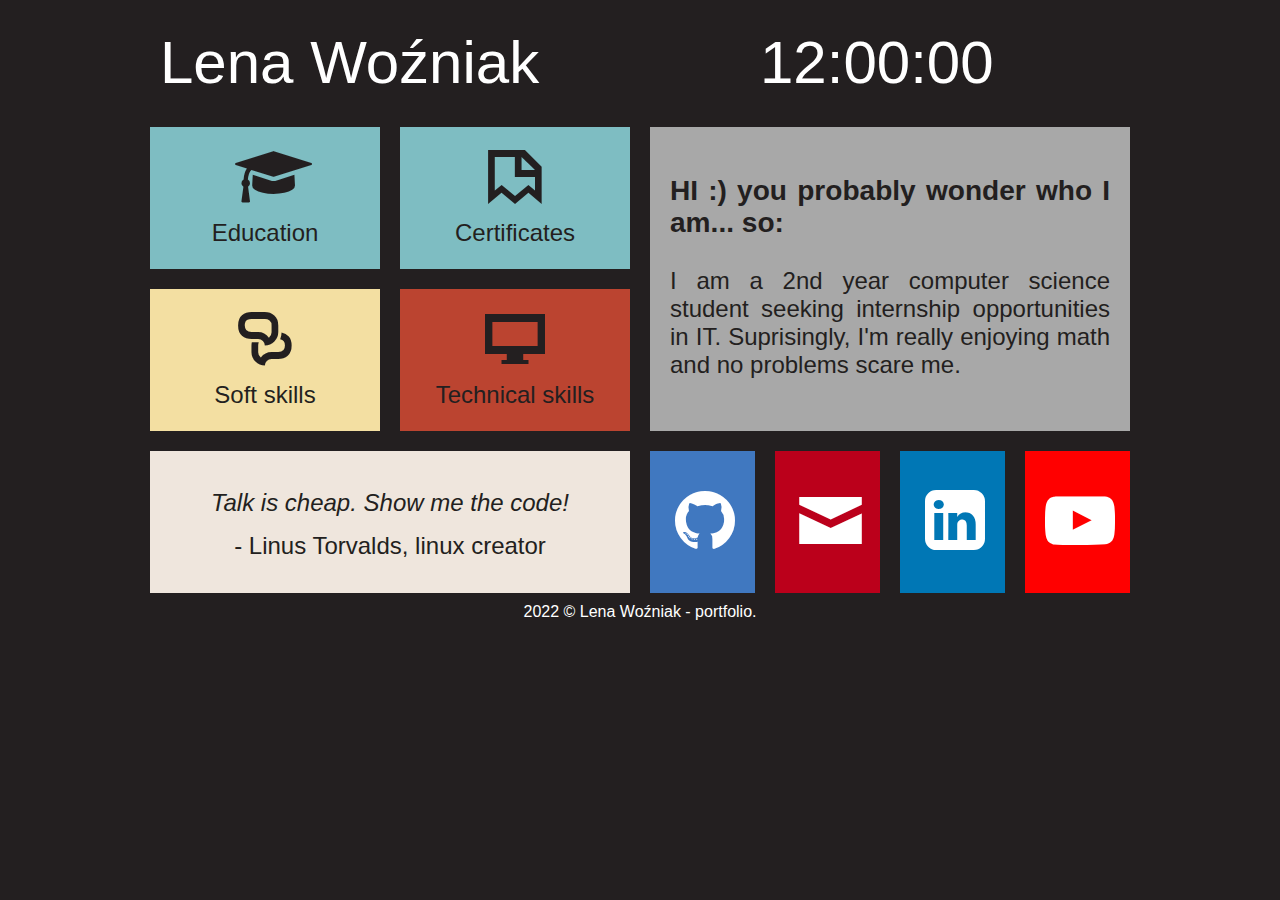
==== index.html @ 25fcc64d "first commit" ====
<!DOCTYPE html>
<html lang="en">
<head>
    <meta charset="UTF-8"/>
    <meta name="description" content="My interactiv CV"/>
    <meta name="keywords" content="CV, Curriculum Vitae, programmer, looking for job, programista, programistka, szukam pracy"/>
    <meta name="viewport" content="width=device-width, initial-scale=1.0"/>
    <meta name="author" content="Lena Woźniak"/>
    <meta http-equiv="X-UA-Compatible" content="IE=edge"/>

    <title>CV Lena Woźniak</title>
    <link rel="stylesheet" href="style.css" type="text/css"/>
    <link rel="stylesheet" href="ikonki/css/fontello.css" type="text/css"/>
    
</head>
<body>
<!-- 
    <div id="Header" class="rectangle">
        <div id="Contact">
            <h1>Lena Woźniak</h1>
            <h3>Curriculum Vitae</h3>
                ZDJECIE
                <h3>Contact</h3>
                Poznan, Poland <br> +48 533641116 <br> lena.wozniak@student.put.poznan.pl 
        </div>
        <div id="Clock">
            <h1>12:00:00</h1>
        </div>
        <div style="clear: both;"></div>
    </div>
    <div id="Container">      
        <div id="Education">
                <h2>Education</h2>
                <h3>Poznan University of Technology</h3>
                <h5>Computer science | october 2021 - present</h5>
                <ul>
                    <li>Algorithms and data structures - lists, BST, sorting, graph representations etc.</li>
                    <li>Operating system - Linux terminal, basic bash.</li>
                    <li>Low-level programming in C.</li>
                    <li>Basics of python.</li>
                    <li>And less important others.</li>
                </ul>
                <h3>VIII LO Adama Mickiewicza</h3>
                <h5>Math-physics-IT | september 2018 - april 2021</h5>
                <ul>
                    <li>Passed my "Matura" exam from advanced mathematic (90%), advanced physics (92%), advanced IT (68%) and advanced English (86%).</li>
                </ul>
        
        </div>
        <div id="Pride">
                <h2>Points of pride</h2>
                <ul>
                    <li>Scholarship program "Nowe technologie dla dziewczyn" from Intel and Education Foundation Perspektywy
                    </li>
                    <li>Board member of "Społeczni instruktorzy Młodzieżowi" (SIM) in the Polish Red Cross organization in Poznan</li>
                    <li>Silver wolf - the best siocial project award in Zwolnieni z Teorii</li>
                </ul>
        </div>
        <div id="Skills">
            <div class="square">
                <h2>Technical skills</h2>
                C/C++ ####<br>
                Python ###<br>
                Html+Css ##<br>
                JavaScript ##<br>
                Algorithms and Data structures #####<br>
                Linux ##<br>
                Git ##<br>
                MsOffice #####<br>
            </div>  
            <div class="square">
                <h2>Soft skills</h2>
                <ul>
                    <li>Speed learning</li>
                    <li>Analytical thinking</li>
                    <li>Problem solving</li>
                    <li>Leadership experience</li>
                    <li>Working under pressure</li>
                    <li>Good communication skills</li>
                    <li>Project work experience</li>
                    <li>Creativity</li>
        
                </ul>
            </div>
        </div>
        <div id="Languages">
                <h2>Languages</h2>
                <ul>
                    <li>Polish - native</li>
                    <li>English - B2+</li>
                    <li>German - A2</li>
                    <li>Italian - A1</li>
        
                </ul>
        </div>
        <div id="Certificates">
                <h2>Certificates</h2>
                <h3>Digital skills</h3>
                <h5>Organised by: Google & Social Wolves </h5>
                <h3>Project Management Principles</h3>
                <h5>Organised by: Project Management Institute & Social Wolves</h5>
        </div>
        <div id="Footer" class="rectangle">
            haha
        </div>
    </div>
-->

    <div id="Container">
        <div id="Header" class="rectangle">
            <div id="Name">
                Lena Woźniak
            </div>
            <div id="Clock">
                12:00:00
            </div>
            <div style="clear:both;"></div>
        </div>
        <div class="square">
            <div class="tiles">
                <a href="education.html" class="tile_link">
                    <i class="icon-graduation-cap"></i><br>
                    Education
                </a>
            </div>
            <div class="tiles">
                <a href="certificates.html" class="tile_link">
                    <i class="icon-doc-alt"></i><br>
                    Certificates
                </a>
            </div>
            <div style="clear:both;"></div>
            <div class="tiles" id="yellow">
                <a href="softskills.html" class="tile_link">
                    <i class="icon-chat"></i><br>
                    Soft skills
                </a>
            </div>
            <div class="tiles" id="red">
                <a href="techskills.html" class="tile_link">
                    <i class="icon-desktop"></i><br>
                    Technical skills
                </a>
            </div>
            <div style="clear:both;">
            </div>
            <div id="long" class="tiles">
                <i>Talk is cheap. Show me the code!</i><br>- Linus Torvalds, linux creator
            </div>
        </div>
        <div class="square">
            <div class="big_tile">
                <h3><b>HI :) you probably wonder who I am... so:</b></h3>
                I am a 2nd year computer science student seeking internship opportunities in IT. Suprisingly, I'm really enjoying math and no problems scare me.
            </div>
            <div class="small_tiles , github">
                <a href="github.html" class="small_tile_link">
                    <i class="icon-github-circled"></i>
                </a>
            </div>
            <div class="small_tiles , gmail">
                <a href="mailto:lenka.wozniak@gmail.com" target="_blank" class="small_tile_link">
                    <i class="icon-mail"></i>
                </a>
            </div>
            <div class="small_tiles , linkedin">
                <a href="https://www.linkedin.com/in/lena-wo%C5%BAniak-2aa492254/" target="_blank" class="small_tile_link">
                    <i class="icon-linkedin-squared"></i>
                    </a>
            </div>
            <div class="small_tiles , youtube">
                <a href="https://youtu.be/dQw4w9WgXcQ" target="_blank" class="small_tile_link">
                    <i class="icon-youtube-play"></i>
                </a>
            </div>
            <div style="clear:both;"></div>
        </div>
        <div style="clear: both;"></div>
        <div id="Footer" class="rectangle">
            2022 &COPY; Lena Woźniak - portfolio.
        </div>
    </div>

</body>
</html>
---- style.css ----
body
{
    background-color: #231f20;
    font-family: Josephin-sans, sans-serif;
    color: white;
}

#Container
{
    width: 1000px;
    margin-left: auto;
    margin-right: auto;
}
.rectangle
{
    
}
#Header
{
    font-size: 60px;
    padding: 20px;
}
#Name
{
    width: 600px;
    float: left;
}
#Clock
{
    float: left;
}
.square
{
    width: 500px;
    float: left;
}
#Footer
{
    text-align: center;
}
.tiles
{
    float: left;
    margin: 10px;
    width: 230px;
    height: 142px;
    background-color: #7ebdc2;
    text-align: center;
    font-size: 24px;
    line-height: 180%;
    color: #231f20;
}
.tiles:hover { background-color: #6dacb1; }
#yellow { background-color: #f3dfa2; }
#yellow:hover { background-color: #e2ce91; }
#red { background-color: #bb4430; }
#red:hover { background-color: #aa3320; }
#long
{
    width: 480px; 
    background-color: #efe6dd; 
    padding-top: 30px; 
    height:112px;
}
.big_tile
{
    margin: 10px;
    width: 440px;
    height: 264px;
    background-color: #a8a8a8;
    text-align: justify;
    color: #231f20;
    padding: 20px;
    font-size: 24px;
}

.small_tiles
{
    float: left;
    margin: 10px;
    width: 105px;
    height: 142px;
    text-align: center;
}
.github { background-color: #4078c0; }
.github:hover { background-color: #3f67b0; }
.gmail { background-color: #BB001B; }
.gmail:hover { background-color: #aa000a; }
.linkedin { background-color: #0077b5; }
.linkedin:hover { background-color: #0066a4; }
.youtube { background-color: #ff0000; }
.youtube:hover { background-color: #ee1111; }

a.tile_link
{
    color:#231f20;
    text-decoration: none;
    display: block;
    width: 230px;
    height: 142px;
}
a.small_tile_link
{
    color:white;
    text-decoration: none;
    display: block;
    width: 110px;
    height: 142px;
}
---- ikonki/css/fontello.css ----
@font-face {
  font-family: 'fontello';
  src: url('../font/fontello.eot?30257994');
  src: url('../font/fontello.eot?30257994#iefix') format('embedded-opentype'),
       url('../font/fontello.woff2?30257994') format('woff2'),
       url('../font/fontello.woff?30257994') format('woff'),
       url('../font/fontello.ttf?30257994') format('truetype'),
       url('../font/fontello.svg?30257994#fontello') format('svg');
  font-weight: normal;
  font-style: normal;
}
/* Chrome hack: SVG is rendered more smooth in Windozze. 100% magic, uncomment if you need it. */
/* Note, that will break hinting! In other OS-es font will be not as sharp as it could be */
/*
@media screen and (-webkit-min-device-pixel-ratio:0) {
  @font-face {
    font-family: 'fontello';
    src: url('../font/fontello.svg?30257994#fontello') format('svg');
  }
}
*/
[class^="icon-"]:before, [class*=" icon-"]:before {
  font-family: "fontello";
  font-style: normal;
  font-weight: normal;
  speak: never;

  display: inline-block;
  text-decoration: inherit;
  width: 1em;
  margin-right: .2em;
  text-align: center;
  /* opacity: .8; */

  /* For safety - reset parent styles, that can break glyph codes*/
  font-variant: normal;
  text-transform: none;

  /* fix buttons height, for twitter bootstrap */
  line-height: 1em;

  /* Animation center compensation - margins should be symmetric */
  /* remove if not needed */
  margin-left: .2em;

  /* you can be more comfortable with increased icons size */
  /* font-size: 120%; */

  /* Font smoothing. That was taken from TWBS */
  -webkit-font-smoothing: antialiased;
  -moz-osx-font-smoothing: grayscale;

  /* Uncomment for 3D effect */
  /* text-shadow: 1px 1px 1px rgba(127, 127, 127, 0.3); */
}

.icon-desktop:before { content: '\e800'; font-size: 60px; margin-top:20px;} /* '' */
.icon-mail:before { content: '\e801'; font-size: 70px; margin-top:35px;} /* '' */
.icon-user:before { content: '\e802'; } /* '' */
.icon-doc-alt:before { content: '\e803'; font-size: 60px; margin-top:20px;} /* '' */
.icon-chat:before { content: '\e804'; font-size: 60px; margin-top:20px;} /* '' */
.icon-github-circled:before { content: '\f09b'; font-size: 70px;  margin-top:35px;} /* '' */
.icon-youtube-play:before { content: '\f16a'; font-size: 70px;  margin-top:35px;} /* '' */
.icon-graduation-cap:before { content: '\f19d'; font-size: 60px; margin-top:20px;} /* '' */
.icon-linkedin-squared:before { content: '\f30c'; font-size: 70px;  margin-top:35px;} /* '' */
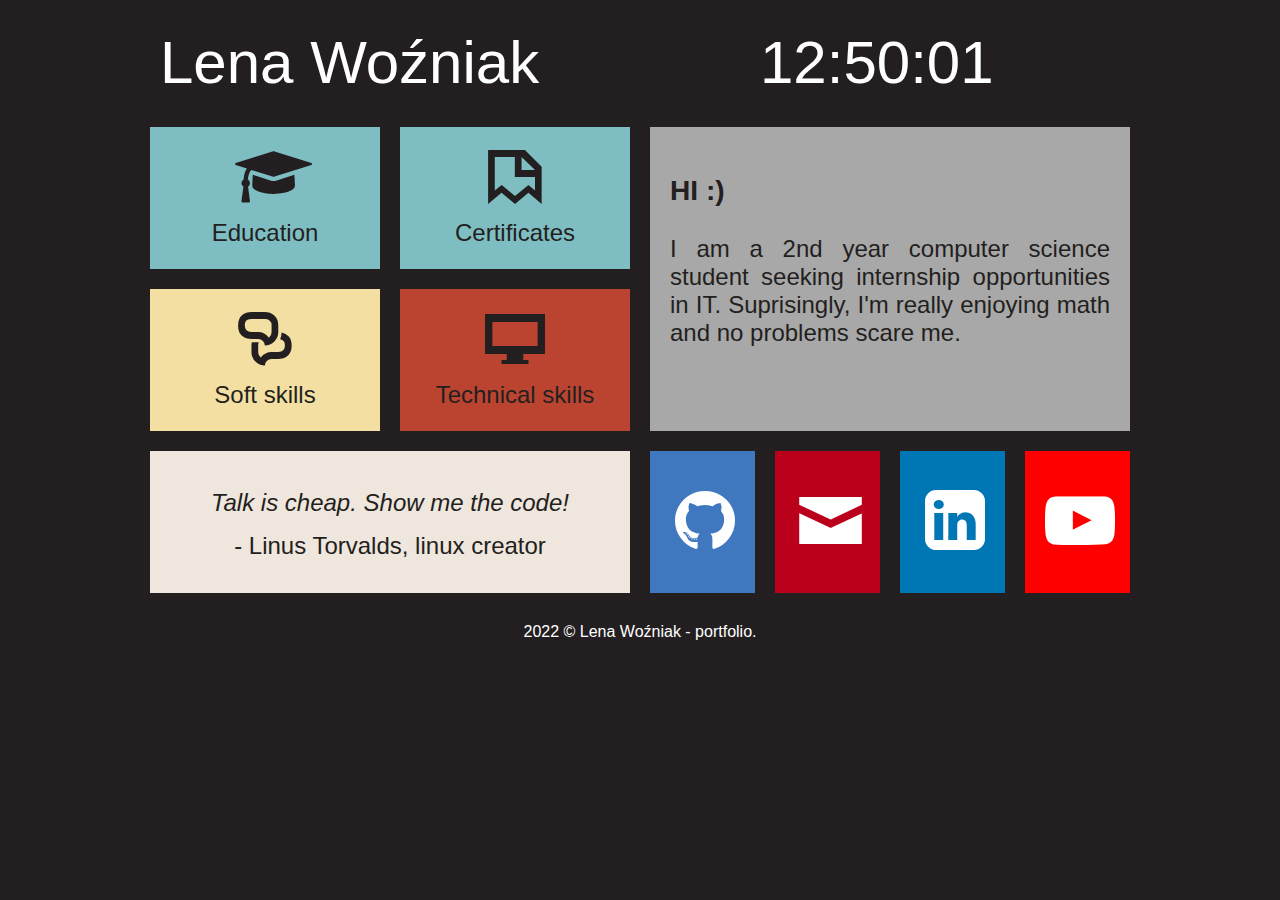
==== commit 3c8bc633: "dodany zegar" ====
--- a/index.html
+++ b/index.html
@@ -11,101 +11,9 @@
     <title>CV Lena Woźniak</title>
     <link rel="stylesheet" href="style.css" type="text/css"/>
     <link rel="stylesheet" href="ikonki/css/fontello.css" type="text/css"/>
-    
+    <script type="text/javascript" src="clock.js"></script>
 </head>
-<body>
-<!-- 
-    <div id="Header" class="rectangle">
-        <div id="Contact">
-            <h1>Lena Woźniak</h1>
-            <h3>Curriculum Vitae</h3>
-                ZDJECIE
-                <h3>Contact</h3>
-                Poznan, Poland <br> +48 533641116 <br> lena.wozniak@student.put.poznan.pl 
-        </div>
-        <div id="Clock">
-            <h1>12:00:00</h1>
-        </div>
-        <div style="clear: both;"></div>
-    </div>
-    <div id="Container">      
-        <div id="Education">
-                <h2>Education</h2>
-                <h3>Poznan University of Technology</h3>
-                <h5>Computer science | october 2021 - present</h5>
-                <ul>
-                    <li>Algorithms and data structures - lists, BST, sorting, graph representations etc.</li>
-                    <li>Operating system - Linux terminal, basic bash.</li>
-                    <li>Low-level programming in C.</li>
-                    <li>Basics of python.</li>
-                    <li>And less important others.</li>
-                </ul>
-                <h3>VIII LO Adama Mickiewicza</h3>
-                <h5>Math-physics-IT | september 2018 - april 2021</h5>
-                <ul>
-                    <li>Passed my "Matura" exam from advanced mathematic (90%), advanced physics (92%), advanced IT (68%) and advanced English (86%).</li>
-                </ul>
-        
-        </div>
-        <div id="Pride">
-                <h2>Points of pride</h2>
-                <ul>
-                    <li>Scholarship program "Nowe technologie dla dziewczyn" from Intel and Education Foundation Perspektywy
-                    </li>
-                    <li>Board member of "Społeczni instruktorzy Młodzieżowi" (SIM) in the Polish Red Cross organization in Poznan</li>
-                    <li>Silver wolf - the best siocial project award in Zwolnieni z Teorii</li>
-                </ul>
-        </div>
-        <div id="Skills">
-            <div class="square">
-                <h2>Technical skills</h2>
-                C/C++ ####<br>
-                Python ###<br>
-                Html+Css ##<br>
-                JavaScript ##<br>
-                Algorithms and Data structures #####<br>
-                Linux ##<br>
-                Git ##<br>
-                MsOffice #####<br>
-            </div>  
-            <div class="square">
-                <h2>Soft skills</h2>
-                <ul>
-                    <li>Speed learning</li>
-                    <li>Analytical thinking</li>
-                    <li>Problem solving</li>
-                    <li>Leadership experience</li>
-                    <li>Working under pressure</li>
-                    <li>Good communication skills</li>
-                    <li>Project work experience</li>
-                    <li>Creativity</li>
-        
-                </ul>
-            </div>
-        </div>
-        <div id="Languages">
-                <h2>Languages</h2>
-                <ul>
-                    <li>Polish - native</li>
-                    <li>English - B2+</li>
-                    <li>German - A2</li>
-                    <li>Italian - A1</li>
-        
-                </ul>
-        </div>
-        <div id="Certificates">
-                <h2>Certificates</h2>
-                <h3>Digital skills</h3>
-                <h5>Organised by: Google & Social Wolves </h5>
-                <h3>Project Management Principles</h3>
-                <h5>Organised by: Project Management Institute & Social Wolves</h5>
-        </div>
-        <div id="Footer" class="rectangle">
-            haha
-        </div>
-    </div>
--->
-
+<body onload="count_up();">
     <div id="Container">
         <div id="Header" class="rectangle">
             <div id="Name">
@@ -117,28 +25,28 @@
             <div style="clear:both;"></div>
         </div>
         <div class="square">
-            <div class="tiles">
+            <div class="tiles , blue">
                 <a href="education.html" class="tile_link">
-                    <i class="icon-graduation-cap"></i><br>
+                    <i class="icon-graduation-cap , icons"></i><br>
                     Education
                 </a>
             </div>
-            <div class="tiles">
+            <div class="tiles , blue">
                 <a href="certificates.html" class="tile_link">
-                    <i class="icon-doc-alt"></i><br>
+                    <i class="icon-doc-alt , icons"></i><br>
                     Certificates
                 </a>
             </div>
             <div style="clear:both;"></div>
-            <div class="tiles" id="yellow">
+            <div class="tiles , yellow">
                 <a href="softskills.html" class="tile_link">
-                    <i class="icon-chat"></i><br>
+                    <i class="icon-chat , icons"></i><br>
                     Soft skills
                 </a>
             </div>
-            <div class="tiles" id="red">
+            <div class="tiles , red">
                 <a href="techskills.html" class="tile_link">
-                    <i class="icon-desktop"></i><br>
+                    <i class="icon-desktop , icons"></i><br>
                     Technical skills
                 </a>
             </div>
@@ -150,11 +58,11 @@
         </div>
         <div class="square">
             <div class="big_tile">
-                <h3><b>HI :) you probably wonder who I am... so:</b></h3>
+                <h3><b>HI :)</b></h3>
                 I am a 2nd year computer science student seeking internship opportunities in IT. Suprisingly, I'm really enjoying math and no problems scare me.
             </div>
             <div class="small_tiles , github">
-                <a href="github.html" class="small_tile_link">
+                <a href="https://github.com/Ienia" class="small_tile_link">
                     <i class="icon-github-circled"></i>
                 </a>
             </div>
--- a/style.css
+++ b/style.css
@@ -11,50 +11,65 @@
     margin-left: auto;
     margin-right: auto;
 }
+
 .rectangle
 {
     
 }
+
 #Header
 {
     font-size: 60px;
     padding: 20px;
 }
+
 #Name
 {
     width: 600px;
     float: left;
 }
+
 #Clock
 {
     float: left;
 }
+
 .square
 {
     width: 500px;
     float: left;
 }
+
 #Footer
 {
     text-align: center;
+    padding: 20px;
 }
+
 .tiles
 {
     float: left;
     margin: 10px;
     width: 230px;
     height: 142px;
-    background-color: #7ebdc2;
     text-align: center;
     font-size: 24px;
     line-height: 180%;
     color: #231f20;
 }
-.tiles:hover { background-color: #6dacb1; }
-#yellow { background-color: #f3dfa2; }
-#yellow:hover { background-color: #e2ce91; }
-#red { background-color: #bb4430; }
-#red:hover { background-color: #aa3320; }
+
+.blue { background-color: #7ebdc2; }
+
+.tiles.blue:hover { background-color: #6dacb1;}
+
+.yellow { background-color: #f3dfa2; }
+
+.tiles.yellow:hover { background-color: #e2ce91; }
+
+.red { background-color: #bb4430; }
+
+.tiles.red:hover { background-color: #aa3320; }
+
 #long
 {
     width: 480px; 
@@ -62,6 +77,7 @@
     padding-top: 30px; 
     height:112px;
 }
+
 .big_tile
 {
     margin: 10px;
@@ -82,6 +98,7 @@
     height: 142px;
     text-align: center;
 }
+
 .github { background-color: #4078c0; }
 .github:hover { background-color: #3f67b0; }
 .gmail { background-color: #BB001B; }
@@ -99,6 +116,7 @@
     width: 230px;
     height: 142px;
 }
+
 a.small_tile_link
 {
     color:white;
@@ -106,4 +124,54 @@
     display: block;
     width: 110px;
     height: 142px;
+}
+
+a.home_link
+{
+    color: white;
+    text-decoration: none;
+    display:block;
+    width: 390px;
+    height: 70px;
+    background-color: #231f20;
+}
+
+a.home_link:hover { font-size:102% }
+
+.title
+{
+    margin: 10px;
+    width: 980px;
+    height: 40px;
+    text-align: center;
+    font-size: 24px;
+    line-height: 180%;
+    color: #231f20;
+}
+
+.big_icon
+{
+    width: 500px;
+    text-align: left;
+    font-size: 400px;
+}
+
+.icons { font-size: 60px; }
+
+ul > li {text-align: justify;}
+
+.bottomline
+{
+    border-bottom: 2px dashed #7ebdc2;
+}
+.tech > ul > li { list-style-type: none; }
+
+.level
+{
+    margin-top: 10px;
+    margin-bottom: 10px;
+    height: 0px;
+    width: 0px;
+    border: 5px solid #bb4430;
+    border-radius: 50%;
 }--- a/ikonki/css/fontello.css
+++ b/ikonki/css/fontello.css
@@ -54,12 +54,12 @@
   /* text-shadow: 1px 1px 1px rgba(127, 127, 127, 0.3); */
 }
 
-.icon-desktop:before { content: '\e800'; font-size: 60px; margin-top:20px;} /* '' */
+.icon-desktop:before { content: '\e800'; margin-top:20px;} /* '' */
 .icon-mail:before { content: '\e801'; font-size: 70px; margin-top:35px;} /* '' */
 .icon-user:before { content: '\e802'; } /* '' */
-.icon-doc-alt:before { content: '\e803'; font-size: 60px; margin-top:20px;} /* '' */
-.icon-chat:before { content: '\e804'; font-size: 60px; margin-top:20px;} /* '' */
+.icon-doc-alt:before { content: '\e803'; margin-top:20px;} /* '' */
+.icon-chat:before { content: '\e804'; margin-top:20px;} /* '' */
 .icon-github-circled:before { content: '\f09b'; font-size: 70px;  margin-top:35px;} /* '' */
 .icon-youtube-play:before { content: '\f16a'; font-size: 70px;  margin-top:35px;} /* '' */
-.icon-graduation-cap:before { content: '\f19d'; font-size: 60px; margin-top:20px;} /* '' */
+.icon-graduation-cap:before { content: '\f19d'; margin-top:20px;} /* '' */
 .icon-linkedin-squared:before { content: '\f30c'; font-size: 70px;  margin-top:35px;} /* '' */
